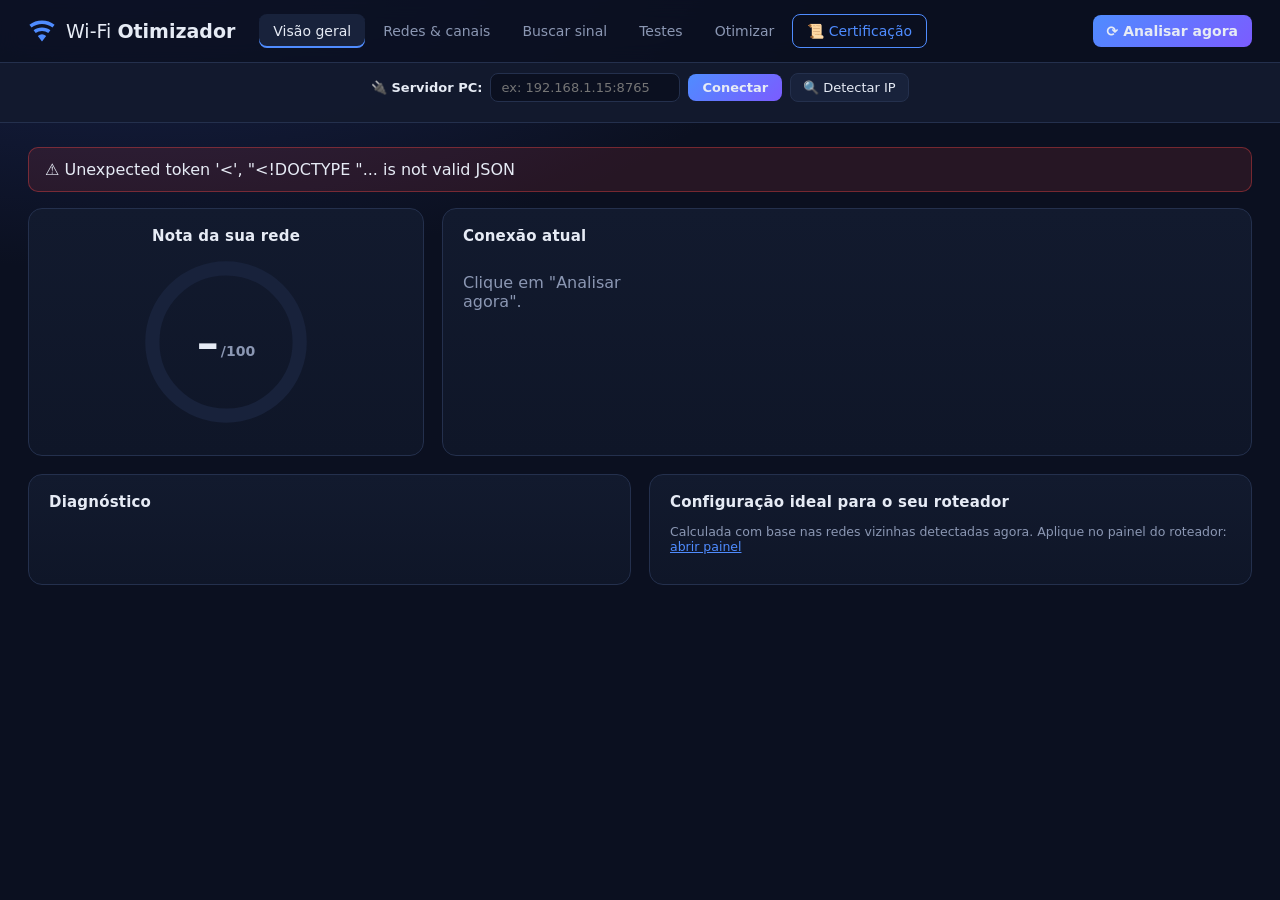
==== android-app/app/src/main/assets/index.html @ 02d82fd7 "Add Auto-Detect Server IP button, improve offline state guidance and fetch error handling" ====
<!doctype html>
<html lang="pt-BR">
<head>
<meta charset="utf-8">
<meta name="viewport" content="width=device-width, initial-scale=1, maximum-scale=1, user-scalable=no">
<title>CertiFi Pro - Certificação e Otimização Wi-Fi</title>
<link rel="stylesheet" href="style.css">
<link rel="manifest" href="manifest.json">
<meta name="theme-color" content="#4f8cff">
<meta name="mobile-web-app-capable" content="yes">
<meta name="apple-mobile-web-app-capable" content="yes">
<meta name="apple-mobile-web-app-status-bar-style" content="black-translucent">
<link rel="apple-touch-icon" href="icon-192.svg">
<script>
  window.API_TOKEN = "__TOKEN__";
  if ('serviceWorker' in navigator) {
    window.addEventListener('load', () => {
      navigator.serviceWorker.register('sw.js').catch(err => console.log('SW error:', err));
    });
  }
</script>
</head>
<body>
<header>
  <div class="brand">
    <svg viewBox="0 0 24 24" width="28" height="28"><path fill="currentColor" d="M12 21l3.6-4.8a6 6 0 0 0-7.2 0L12 21zm0-18C7.95 3 4.21 4.34 1.2 6.6L3 9a15 15 0 0 1 18 0l1.8-2.4C19.79 4.34 16.05 3 12 3zm0 6c-2.7 0-5.19.89-7.2 2.4L6.6 13.8a9 9 0 0 1 10.8 0l1.8-2.4C17.19 9.89 14.7 9 12 9z"/></svg>
    <span>Wi-Fi <b>Otimizador</b></span>
  </div>
  <nav>
    <button data-tab="overview" class="active">Visão geral</button>
    <button data-tab="channels">Redes &amp; canais</button>
    <button data-tab="signal">Buscar sinal</button>
    <button data-tab="tests">Testes</button>
    <button data-tab="optimize">Otimizar</button>
    <button data-tab="certify" style="border: 1px solid var(--accent); color: var(--accent);">📜 Certificação</button>
  </nav>
  <button id="btnScan" class="primary">⟳ Analisar agora</button>
</header>

<div id="serverConfigBar" style="background: rgba(18,26,46,0.95); padding: 10px 16px; border-bottom: 1px solid var(--line); display: flex; align-items: center; justify-content: center; gap: 8px; font-size: 13px; flex-wrap: wrap;">
  <span>🔌 <b>Servidor PC:</b></span>
  <input type="text" id="serverIpInput" placeholder="ex: 192.168.1.15:8765" style="max-width: 190px; padding: 6px 10px; font-size: 13px;" />
  <button id="btnSaveServerIp" style="padding: 6px 14px; font-size: 13px;" class="primary">Conectar</button>
  <button id="btnAutoDetect" style="padding: 6px 12px; font-size: 13px; background: var(--panel2);">🔍 Detectar IP</button>
  <span id="serverStatus" style="font-size: 12px; color: var(--muted); width: 100%; text-align: center; margin-top: 2px;"></span>
</div>

<main>
  <div id="error" class="banner bad hidden"></div>

  <!-- VISÃO GERAL -->
  <section id="tab-overview" class="tab active">
    <div class="grid g3">
      <div class="card center">
        <h3>Nota da sua rede</h3>
        <div class="ring" id="scoreRing"><svg viewBox="0 0 120 120"><circle cx="60" cy="60" r="52" class="bg"/><circle cx="60" cy="60" r="52" class="fg" id="scoreArc"/></svg><div class="ring-val"><span id="scoreVal">–</span><small>/100</small></div></div>
        <div id="scoreParts" class="parts"></div>
      </div>
      <div class="card span2">
        <h3>Conexão atual</h3>
        <div id="connInfo" class="kv"><p class="muted">Clique em "Analisar agora".</p></div>
      </div>
    </div>
    <div class="grid g2">
      <div class="card">
        <h3>Diagnóstico</h3>
        <ul id="diagList" class="diag"></ul>
      </div>
      <div class="card">
        <h3>Configuração ideal para o seu roteador</h3>
        <p class="muted small">Calculada com base nas redes vizinhas detectadas agora. Aplique no painel do roteador:
          <a id="routerLink" href="#" target="_blank" rel="noopener">abrir painel</a></p>
        <div id="routerCfg"></div>
      </div>
    </div>
  </section>

  <!-- REDES & CANAIS -->
  <section id="tab-channels" class="tab">
    <div class="card">
      <div class="row between">
        <h3>Mapa de espectro</h3>
        <div class="seg" id="bandSel">
          <button data-band="2.4" class="active">2,4 GHz</button>
          <button data-band="5">5 GHz</button>
          <button data-band="6">6 GHz</button>
        </div>
      </div>
      <canvas id="specCanvas" height="300"></canvas>
      <p class="muted small">Cada curva é uma rede. Sua rede aparece em <b class="c-mine">verde</b>. Quanto mais alta a curva, mais forte o sinal.</p>
    </div>
    <div class="card">
      <h3>Qualidade de cada canal <span class="muted small">(100 = livre)</span></h3>
      <canvas id="chanCanvas" height="180"></canvas>
      <div id="chanRec" class="rec"></div>
    </div>
    <div class="card">
      <h3>Redes encontradas <span id="apCount" class="pill"></span></h3>
      <div class="table-wrap"><table id="apTable"><thead><tr>
        <th data-k="ssid">Rede</th><th data-k="rssi">Sinal</th><th data-k="band">Banda</th><th data-k="channel">Canal</th>
        <th data-k="width">Largura</th><th data-k="standard">Padrão</th><th data-k="security">Segurança</th><th data-k="bssid">BSSID</th>
      </tr></thead><tbody></tbody></table></div>
    </div>
  </section>

  <!-- BUSCAR SINAL -->
  <section id="tab-signal" class="tab">
    <div class="grid g3">
      <div class="card center">
        <h3>Sinal ao vivo</h3>
        <div class="big" id="liveDbm">–</div>
        <div id="liveLabel" class="muted">dBm</div>
        <div class="meter"><div id="liveBar"></div></div>
        <div id="liveExtra" class="muted small"></div>
        <div class="row gap" style="justify-content:center;margin-top:12px">
          <button id="btnLive" class="primary">▶ Iniciar</button>
          <label class="chk"><input type="checkbox" id="chkSound"> Som (bipe guia)</label>
        </div>
      </div>
      <div class="card span2">
        <h3>Histórico (últimos 2 min)</h3>
        <canvas id="liveCanvas" height="220"></canvas>
        <p class="muted small">Caminhe devagar com o notebook ou mova o roteador/repetidor. Com o som ligado, o bipe fica mais agudo e rápido quando o sinal melhora.</p>
      </div>
    </div>
    <div class="grid g2">
      <div class="card">
        <h3>Mapa de cobertura por cômodo</h3>
        <div class="row gap">
          <input id="roomName" placeholder="Ex.: Sala, Quarto, Escritório…">
          <button id="btnMark">📍 Registrar ponto</button>
        </div>
        <p class="muted small">Fique 5 s parado no local antes de registrar (usa a média dos últimos 5 s).</p>
        <table id="roomTable" class="mt"><thead><tr><th>Local</th><th>Média</th><th>Qualidade</th><th></th></tr></thead><tbody></tbody></table>
      </div>
      <div class="card">
        <h3>Guia de níveis</h3>
        <table class="levels">
          <tr><td><span class="dot ok"></span> −30 a −50 dBm</td><td>Excelente — máximo desempenho</td></tr>
          <tr><td><span class="dot ok"></span> −50 a −60 dBm</td><td>Muito bom — 4K, jogos, chamadas</td></tr>
          <tr><td><span class="dot warn"></span> −60 a −67 dBm</td><td>Bom — mínimo para voz/vídeo confiável</td></tr>
          <tr><td><span class="dot warn"></span> −67 a −70 dBm</td><td>Razoável — navegação e e-mail</td></tr>
          <tr><td><span class="dot bad"></span> −70 a −80 dBm</td><td>Fraco — lento, instável</td></tr>
          <tr><td><span class="dot bad"></span> abaixo de −80</td><td>Péssimo — quedas constantes</td></tr>
        </table>
        <p class="muted small">Dica: se vários cômodos ficarem abaixo de −67 dBm, a melhor solução é um sistema Mesh ou um segundo ponto de acesso ligado por cabo.</p>
      </div>
    </div>
  </section>

  <!-- TESTES -->
  <section id="tab-tests" class="tab">
    <div class="grid g3">
      <div class="card">
        <h3>Latência e perda</h3>
        <p class="muted small">Ping de 20 pacotes para o roteador e para a internet. Separa problema de Wi-Fi de problema da operadora.</p>
        <button class="primary" id="btnPing">Testar latência</button>
        <div id="pingRes" class="mt"></div>
      </div>
      <div class="card">
        <h3>Velocidade da internet</h3>
        <p class="muted small">Download e upload via Cloudflare (~15 s).</p>
        <button class="primary" id="btnSpeed">Testar velocidade</button>
        <div id="speedRes" class="mt"></div>
      </div>
      <div class="card">
        <h3>DNS mais rápido</h3>
        <p class="muted small">Mede o tempo de resposta de vários servidores DNS para sites populares no Brasil.</p>
        <button class="primary" id="btnDns">Comparar DNS</button>
        <div id="dnsRes" class="mt"></div>
      </div>
    </div>
  </section>

  <!-- OTIMIZAR -->
  <section id="tab-optimize" class="tab">
    <div class="card">
      <h3>Correções rápidas</h3>
      <div class="actions">
        <button data-act="flushdns"><b>Limpar cache DNS</b><small>Resolve sites que não abrem</small></button>
        <button data-act="reconnect"><b>Reconectar Wi-Fi</b><small>Força reassociação ao melhor ponto</small></button>
        <button data-act="power_max"><b>Wi-Fi em desempenho máximo</b><small>Desativa economia de energia do adaptador</small></button>
        <button data-act="renew" data-admin><b>Renovar IP</b><small>Pede novo endereço ao roteador 🛡</small></button>
        <button data-act="dns_auto" data-admin><b>DNS automático</b><small>Volta ao DNS do roteador 🛡</small></button>
        <button data-act="reset_stack" data-admin data-confirm="Isso redefine o Winsock e a pilha TCP/IP e exige reiniciar o PC. Continuar?"><b>Redefinir pilha de rede</b><small>Último recurso para falhas graves 🛡</small></button>
      </div>
      <p class="muted small">🛡 = pede permissão de administrador (janela do Windows).</p>
      <pre id="actOut" class="out hidden"></pre>
    </div>
    <div class="card">
      <div class="row between"><h3>Configurações avançadas do adaptador</h3><button id="btnProps">Carregar</button></div>
      <p class="muted small">Opções do driver da sua placa Wi-Fi. Recomendações em <b class="c-mine">verde</b>. Alterar reinicia o adaptador por alguns segundos. 🛡</p>
      <div id="netInfo" class="kv small"></div>
      <div class="table-wrap"><table id="propTable"><thead><tr><th>Propriedade</th><th>Valor atual</th><th>Recomendado</th><th>Alterar</th></tr></thead><tbody></tbody></table></div>
    </div>
  </section>

  <!-- CERTIFICAÇÃO -->
  <section id="tab-certify" class="tab">
    <div class="grid g2">
      <div class="card">
        <h3>Dados do Cliente / Instalação</h3>
        <div class="grid g2 gap mt">
          <input id="certClientName" placeholder="Nome do Cliente ou Empresa">
          <input id="certAddress" placeholder="Endereço / Local">
          <input id="certTechnician" placeholder="Nome do Técnico Certificador">
          <input id="certContracted" placeholder="Plano Contratado (ex.: 500 Mega Fibra)">
        </div>
        <h4 class="mt" style="color:var(--accent);font-size:14px">Perfil de SLA / Norma de Aceitação</h4>
        <select id="certSlaProfile" style="width:100%">
          <option value="residencial_padrao">Residencial Padrão (Sinal ≥ -67 dBm, Latência ≤ 45ms)</option>
          <option value="residencial_premium">Residencial Premium / Home Office (Sinal ≥ -60 dBm, Latência ≤ 20ms, 0% perda)</option>
          <option value="corporativo">Corporativo / Comercial (Sinal ≥ -65 dBm, Latência ≤ 15ms, 0% perda)</option>
        </select>
        <button id="btnGenerateCert" class="primary mt" style="width:100%">📜 Emitir Certificado de Conformidade Wi-Fi</button>
      </div>

      <div class="card">
        <h3>Pontos Auditados para Certificação</h3>
        <p class="muted small">O relatório utilizará os pontos médios registrados na aba "Buscar Sinal".</p>
        <div id="certPointsSummary" class="mt"></div>
        <button onclick="gotoTab('signal')" class="mt">📍 Adicionar mais pontos no local →</button>
      </div>
    </div>

    <!-- Área de Visualização do Certificado Impresso / PDF -->
    <div id="certPrintArea" class="card hidden" style="background:#fff;color:#1e293b;border:2px solid #cbd5e1;padding:30px;border-radius:12px;margin-top:20px;">
      <div style="display:flex;justify-content:space-between;align-items:center;border-bottom:2px solid #0f172a;padding-bottom:15px">
        <div>
          <h2 style="margin:0;color:#0f172a;font-size:24px">CERTIFICADO DE CONFORMIDADE DE REDE WI-FI</h2>
          <span style="font-size:13px;color:#64748b">Laudo Técnico de Qualidade e Cobertura Sem Fio</span>
        </div>
        <div style="text-align:right">
          <b id="certCode" style="font-size:14px;color:#2563eb;display:block"></b>
          <small id="certDate" style="color:#64748b"></small>
        </div>
      </div>

      <div style="display:grid;grid-template-columns:1fr 1fr;gap:15px;margin:20px 0;background:#f8fafc;padding:15px;border-radius:8px;font-size:13px">
        <div>
          <p style="margin:4px 0"><b>Cliente:</b> <span id="printClient"></span></p>
          <p style="margin:4px 0"><b>Endereço:</b> <span id="printAddress"></span></p>
          <p style="margin:4px 0"><b>SSID Auditado:</b> <span id="printSsid"></span></p>
        </div>
        <div>
          <p style="margin:4px 0"><b>Técnico Certificador:</b> <span id="printTech"></span></p>
          <p style="margin:4px 0"><b>Perfil de SLA:</b> <span id="printSla"></span></p>
          <p style="margin:4px 0"><b>Velocidade Contratada:</b> <span id="printSpeed"></span></p>
        </div>
      </div>

      <div style="display:flex;align-items:center;justify-content:space-between;padding:15px;border-radius:8px;margin-bottom:20px" id="certBadgeBox">
        <div>
          <h3 style="margin:0;font-size:20px" id="printStatusTitle"></h3>
          <p style="margin:4px 0 0;font-size:13px" id="printStatusSub"></p>
        </div>
        <div style="font-size:28px;font-weight:bold" id="printScore"></div>
      </div>

      <h4 style="margin:15px 0 10px;color:#0f172a">Medições por Cômodo / Ponto do Ambiente</h4>
      <table style="width:100%;border-collapse:collapse;font-size:13px;margin-bottom:20px" id="printPointsTable">
        <thead>
          <tr style="background:#e2e8f0;color:#334155;text-align:left">
            <th style="padding:8px">Ponto / Cômodo</th>
            <th style="padding:8px">Sinal (dBm)</th>
            <th style="padding:8px">Banda</th>
            <th style="padding:8px">Status SLA</th>
            <th style="padding:8px">Observações / Não Conformidades</th>
          </tr>
        </thead>
        <tbody></tbody>
      </table>

      <div style="display:flex;justify-content:space-between;align-items:flex-end;margin-top:40px;border-top:1px dashed #94a3b8;padding-top:20px">
        <div style="font-size:11px;color:#64748b">
          <p style="margin:0">Documento gerado por Wi-Fi Otimizador Pro.</p>
          <p style="margin:2px 0 0">Assinatura digital e validação de conformidade técnica.</p>
        </div>
        <div style="text-align:center;width:200px">
          <div style="border-bottom:1px solid #0f172a;margin-bottom:4px"></div>
          <span style="font-size:12px;color:#334155">Assinatura do Técnico</span>
        </div>
      </div>

      <button id="btnPrintCert" class="primary mt" style="width:100%;margin-top:20px">🖨️ Imprimir / Salvar como PDF</button>
    </div>
  </section>
</main>

<div id="toast" class="toast hidden"></div>
<div id="loading" class="loading hidden"><div class="spinner"></div><span id="loadingText">Analisando…</span></div>

<script src="app.js"></script>
</body>
</html>
---- android-app/app/src/main/assets/style.css ----
:root {
  --bg: #0b1020; --panel: #121a2e; --panel2: #18223b; --line: #24304d;
  --text: #e6ebf5; --muted: #8b97b3; --accent: #4f8cff; --accent2: #7b5cff;
  --ok: #22c55e; --warn: #f5a524; --bad: #ef4444; --info: #38bdf8; --mine: #22c55e;
}
* { box-sizing: border-box; }
body { margin: 0; font-family: "Segoe UI", system-ui, sans-serif; background: radial-gradient(1200px 600px at 10% -10%, #1a2550 0%, var(--bg) 60%); color: var(--text); min-height: 100vh; }
header { display: flex; align-items: center; gap: 24px; padding: 14px 28px; background: rgba(11,16,32,.85); backdrop-filter: blur(10px); border-bottom: 1px solid var(--line); position: sticky; top: 0; z-index: 10; flex-wrap: wrap; }
.brand { display: flex; align-items: center; gap: 10px; font-size: 19px; color: var(--accent); }
.brand span { color: var(--text); }
nav { display: flex; gap: 4px; flex: 1; flex-wrap: wrap; }
nav button { background: none; border: none; color: var(--muted); padding: 8px 14px; border-radius: 8px; font-size: 14px; cursor: pointer; }
nav button:hover { color: var(--text); background: var(--panel2); }
nav button.active { color: var(--text); background: var(--panel2); box-shadow: inset 0 -2px 0 var(--accent); }
button { font-family: inherit; background: var(--panel2); color: var(--text); border: 1px solid var(--line); padding: 8px 14px; border-radius: 8px; cursor: pointer; font-size: 14px; transition: .15s; }
button:hover { border-color: var(--accent); }
button:disabled { opacity: .5; cursor: wait; }
button.primary { background: linear-gradient(135deg, var(--accent), var(--accent2)); border: none; font-weight: 600; }
button.primary:hover { filter: brightness(1.1); }
input, select { font-family: inherit; background: var(--bg); color: var(--text); border: 1px solid var(--line); padding: 8px 10px; border-radius: 8px; font-size: 14px; }
input { flex: 1; }
main { padding: 24px 28px; max-width: 1400px; margin: 0 auto; }
.tab { display: none; } .tab.active { display: block; animation: fade .25s; }
@keyframes fade { from { opacity: 0; transform: translateY(4px); } }
.grid { display: grid; gap: 18px; margin-bottom: 18px; }
.g2 { grid-template-columns: 1fr 1fr; } .g3 { grid-template-columns: 1fr 1fr 1fr; }
.span2 { grid-column: span 2; }
@media (max-width: 1000px) { .g2, .g3 { grid-template-columns: 1fr; } .span2 { grid-column: auto; } }
.card { background: linear-gradient(180deg, var(--panel), #0f1628); border: 1px solid var(--line); border-radius: 14px; padding: 18px 20px; margin-bottom: 18px; }
.grid > .card { margin-bottom: 0; }
.card h3 { margin: 0 0 12px; font-size: 15px; font-weight: 600; letter-spacing: .2px; }
.center { text-align: center; }
.muted { color: var(--muted); } .small { font-size: 12.5px; } .mt { margin-top: 12px; }
.row { display: flex; align-items: center; } .between { justify-content: space-between; } .gap { gap: 10px; }
.hidden { display: none !important; }
.pill { background: var(--panel2); border: 1px solid var(--line); padding: 2px 9px; border-radius: 99px; font-size: 12px; color: var(--muted); margin-left: 6px; }
.c-mine { color: var(--mine); }
a { color: var(--accent); }

.ring { position: relative; width: 170px; height: 170px; margin: 6px auto 10px; }
.ring svg { transform: rotate(-90deg); width: 100%; height: 100%; }
.ring circle { fill: none; stroke-width: 10; }
.ring .bg { stroke: var(--panel2); }
.ring .fg { stroke: var(--accent); stroke-linecap: round; stroke-dasharray: 326.7; stroke-dashoffset: 326.7; transition: stroke-dashoffset 1s, stroke .5s; }
.ring-val { position: absolute; inset: 0; display: flex; align-items: center; justify-content: center; font-size: 44px; font-weight: 700; }
.ring-val small { font-size: 14px; color: var(--muted); margin-left: 2px; margin-top: 18px; }
.parts { display: grid; grid-template-columns: 1fr 1fr; gap: 6px 12px; text-align: left; font-size: 12.5px; }
.parts div { display: flex; justify-content: space-between; color: var(--muted); }
.parts b { color: var(--text); }

.kv { display: grid; grid-template-columns: repeat(auto-fill, minmax(170px, 1fr)); gap: 12px; }
.kv div { background: var(--panel2); border-radius: 10px; padding: 10px 12px; }
.kv label { display: block; font-size: 11.5px; color: var(--muted); text-transform: uppercase; letter-spacing: .5px; margin-bottom: 3px; }
.kv span { font-size: 15px; font-weight: 600; word-break: break-all; }

.diag { list-style: none; margin: 0; padding: 0; display: flex; flex-direction: column; gap: 10px; }
.diag li { display: flex; gap: 12px; padding: 12px; background: var(--panel2); border-radius: 10px; border-left: 3px solid var(--info); }
.diag li.ok { border-color: var(--ok); } .diag li.warn { border-color: var(--warn); } .diag li.bad { border-color: var(--bad); }
.diag .ic { font-size: 18px; line-height: 1.2; }
.diag b { display: block; margin-bottom: 3px; font-size: 14px; }
.diag p { margin: 0; color: var(--muted); font-size: 13px; line-height: 1.45; }

.cfg-group { margin-bottom: 14px; }
.cfg-group h4 { margin: 0 0 6px; font-size: 13px; color: var(--accent); }
.cfg-group table { width: 100%; }
.cfg-group td { padding: 5px 0; font-size: 13px; border-bottom: 1px dashed var(--line); }
.cfg-group td:first-child { color: var(--muted); width: 45%; }
.tips { padding-left: 18px; margin: 6px 0 0; color: var(--muted); font-size: 13px; line-height: 1.6; }

canvas { width: 100%; display: block; }
.seg { display: flex; background: var(--bg); border: 1px solid var(--line); border-radius: 9px; padding: 3px; }
.seg button { border: none; background: none; padding: 6px 12px; }
.seg button.active { background: var(--panel2); color: var(--text); }
.rec { margin-top: 10px; padding: 12px 14px; background: rgba(34,197,94,.08); border: 1px solid rgba(34,197,94,.3); border-radius: 10px; font-size: 14px; }

.table-wrap { overflow-x: auto; }
table { border-collapse: collapse; width: 100%; font-size: 13px; }
th { text-align: left; color: var(--muted); font-weight: 500; padding: 8px; border-bottom: 1px solid var(--line); cursor: pointer; white-space: nowrap; }
td { padding: 8px; border-bottom: 1px solid rgba(36,48,77,.6); }
tr.mine td { background: rgba(34,197,94,.07); }
tr.mine td:first-child { box-shadow: inset 3px 0 0 var(--mine); }
.sigbar { display: inline-block; width: 50px; height: 6px; background: var(--panel2); border-radius: 3px; overflow: hidden; vertical-align: middle; margin-right: 6px; }
.sigbar i { display: block; height: 100%; }

.big { font-size: 72px; font-weight: 700; line-height: 1; margin-top: 8px; font-variant-numeric: tabular-nums; }
.meter { height: 12px; background: var(--panel2); border-radius: 6px; overflow: hidden; margin: 16px 10px 8px; }
.meter div { height: 100%; width: 0; transition: width .4s, background .4s; border-radius: 6px; }
.chk { display: flex; align-items: center; gap: 6px; font-size: 13px; color: var(--muted); }
.chk input { flex: none; }
.levels td { font-size: 13px; }
.dot { display: inline-block; width: 9px; height: 9px; border-radius: 50%; margin-right: 6px; }
.dot.ok { background: var(--ok); } .dot.warn { background: var(--warn); } .dot.bad { background: var(--bad); }

.metric { display: flex; justify-content: space-between; padding: 8px 0; border-bottom: 1px dashed var(--line); font-size: 13.5px; }
.metric b { font-variant-numeric: tabular-nums; }
.speed-big { display: flex; gap: 18px; margin-bottom: 8px; }
.speed-big div { flex: 1; background: var(--panel2); border-radius: 10px; padding: 12px; text-align: center; }
.speed-big b { display: block; font-size: 30px; }
.speed-big small { color: var(--muted); }
.verdict { margin-top: 10px; font-size: 13px; padding: 10px; border-radius: 8px; background: var(--panel2); line-height: 1.5; }

.actions { display: grid; grid-template-columns: repeat(auto-fill, minmax(220px, 1fr)); gap: 10px; }
.actions button { text-align: left; padding: 12px 14px; }
.actions b { display: block; margin-bottom: 3px; }
.actions small { color: var(--muted); font-size: 12px; }
.out { background: #060a14; border: 1px solid var(--line); border-radius: 8px; padding: 12px; font-size: 12px; white-space: pre-wrap; max-height: 260px; overflow: auto; margin-top: 12px; }
.banner { padding: 12px 16px; border-radius: 10px; margin-bottom: 16px; }
.banner.bad { background: rgba(239,68,68,.12); border: 1px solid rgba(239,68,68,.4); }
.good { color: var(--ok); } .mid { color: var(--warn); } .poor { color: var(--bad); }

.toast { position: fixed; bottom: 24px; right: 24px; background: var(--panel2); border: 1px solid var(--line); padding: 12px 18px; border-radius: 10px; box-shadow: 0 10px 30px rgba(0,0,0,.4); z-index: 50; max-width: 380px; }
.loading { position: fixed; inset: 0; background: rgba(5,8,18,.6); backdrop-filter: blur(3px); display: flex; flex-direction: column; align-items: center; justify-content: center; gap: 14px; z-index: 40; }
.spinner { width: 46px; height: 46px; border: 4px solid var(--panel2); border-top-color: var(--accent); border-radius: 50%; animation: spin 0.9s linear infinite; }
@keyframes spin { to { transform: rotate(360deg); } }
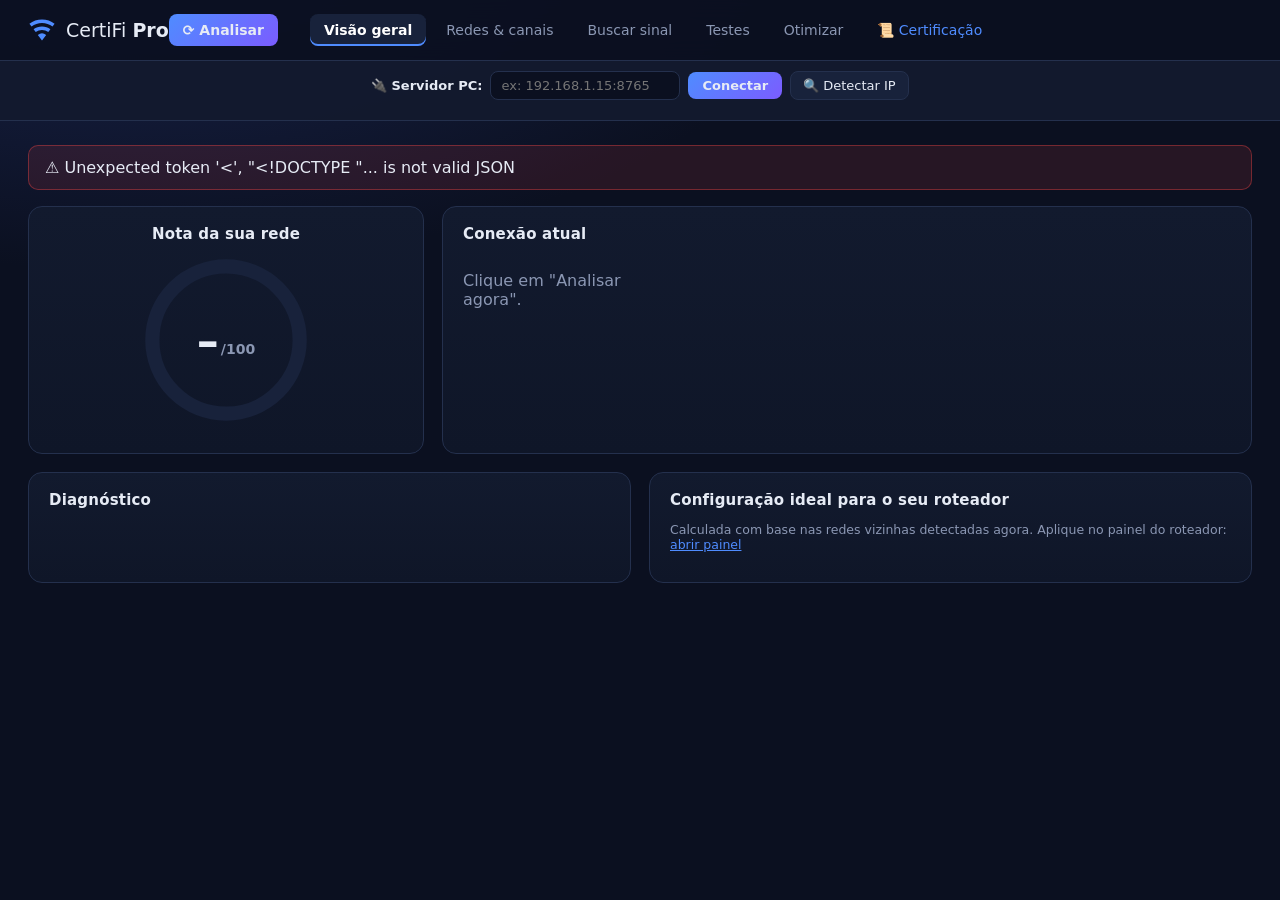
==== commit f65d9cf5: "Fix 2-min signal history canvas rendering and add collapsible menu for expanded mobile screen" ====
--- a/android-app/app/src/main/assets/index.html
+++ b/android-app/app/src/main/assets/index.html
@@ -22,19 +22,24 @@
 </head>
 <body>
 <header>
-  <div class="brand">
-    <svg viewBox="0 0 24 24" width="28" height="28"><path fill="currentColor" d="M12 21l3.6-4.8a6 6 0 0 0-7.2 0L12 21zm0-18C7.95 3 4.21 4.34 1.2 6.6L3 9a15 15 0 0 1 18 0l1.8-2.4C19.79 4.34 16.05 3 12 3zm0 6c-2.7 0-5.19.89-7.2 2.4L6.6 13.8a9 9 0 0 1 10.8 0l1.8-2.4C17.19 9.89 14.7 9 12 9z"/></svg>
-    <span>Wi-Fi <b>Otimizador</b></span>
+  <div class="header-top">
+    <div class="brand">
+      <svg viewBox="0 0 24 24" width="28" height="28"><path fill="currentColor" d="M12 21l3.6-4.8a6 6 0 0 0-7.2 0L12 21zm0-18C7.95 3 4.21 4.34 1.2 6.6L3 9a15 15 0 0 1 18 0l1.8-2.4C19.79 4.34 16.05 3 12 3zm0 6c-2.7 0-5.19.89-7.2 2.4L6.6 13.8a9 9 0 0 1 10.8 0l1.8-2.4C17.19 9.89 14.7 9 12 9z"/></svg>
+      <span>CertiFi <b>Pro</b></span>
+    </div>
+    <div class="header-actions">
+      <button id="btnScan" class="primary scan-btn-header">⟳ Analisar</button>
+      <button id="btnToggleMenu" class="menu-toggle" aria-label="Menu de navegação">☰</button>
+    </div>
   </div>
-  <nav>
+  <nav id="mainNav">
     <button data-tab="overview" class="active">Visão geral</button>
     <button data-tab="channels">Redes &amp; canais</button>
     <button data-tab="signal">Buscar sinal</button>
     <button data-tab="tests">Testes</button>
     <button data-tab="optimize">Otimizar</button>
-    <button data-tab="certify" style="border: 1px solid var(--accent); color: var(--accent);">📜 Certificação</button>
+    <button data-tab="certify" class="cert-btn">📜 Certificação</button>
   </nav>
-  <button id="btnScan" class="primary">⟳ Analisar agora</button>
 </header>
 
 <div id="serverConfigBar" style="background: rgba(18,26,46,0.95); padding: 10px 16px; border-bottom: 1px solid var(--line); display: flex; align-items: center; justify-content: center; gap: 8px; font-size: 13px; flex-wrap: wrap;">
@@ -290,6 +295,7 @@
 <div id="toast" class="toast hidden"></div>
 <div id="loading" class="loading hidden"><div class="spinner"></div><span id="loadingText">Analisando…</span></div>
 
+<script src="android.js"></script>
 <script src="app.js"></script>
 </body>
 </html>
--- a/android-app/app/src/main/assets/style.css
+++ b/android-app/app/src/main/assets/style.css
@@ -5,13 +5,27 @@
 }
 * { box-sizing: border-box; }
 body { margin: 0; font-family: "Segoe UI", system-ui, sans-serif; background: radial-gradient(1200px 600px at 10% -10%, #1a2550 0%, var(--bg) 60%); color: var(--text); min-height: 100vh; }
-header { display: flex; align-items: center; gap: 24px; padding: 14px 28px; background: rgba(11,16,32,.85); backdrop-filter: blur(10px); border-bottom: 1px solid var(--line); position: sticky; top: 0; z-index: 10; flex-wrap: wrap; }
-.brand { display: flex; align-items: center; gap: 10px; font-size: 19px; color: var(--accent); }
+header { display: flex; align-items: center; justify-content: space-between; gap: 16px; padding: 12px 20px; background: rgba(11,16,32,.92); backdrop-filter: blur(12px); border-bottom: 1px solid var(--line); position: sticky; top: 0; z-index: 100; flex-wrap: wrap; }
+.header-top { display: flex; align-items: center; justify-content: space-between; width: 100%; }
+.header-actions { display: flex; align-items: center; gap: 8px; }
+.brand { display: flex; align-items: center; gap: 10px; font-size: 19px; color: var(--accent); user-select: none; }
 .brand span { color: var(--text); }
-nav { display: flex; gap: 4px; flex: 1; flex-wrap: wrap; }
-nav button { background: none; border: none; color: var(--muted); padding: 8px 14px; border-radius: 8px; font-size: 14px; cursor: pointer; }
-nav button:hover { color: var(--text); background: var(--panel2); }
-nav button.active { color: var(--text); background: var(--panel2); box-shadow: inset 0 -2px 0 var(--accent); }
+.menu-toggle { display: inline-flex; align-items: center; justify-content: center; width: 38px; height: 38px; padding: 0; font-size: 20px; background: var(--panel2); border: 1px solid var(--line); border-radius: 8px; color: var(--text); cursor: pointer; }
+.menu-toggle:hover { border-color: var(--accent); }
+nav { display: none; width: 100%; gap: 6px; padding-top: 10px; border-top: 1px solid rgba(36,48,77,.5); flex-direction: column; }
+nav.open { display: flex; animation: fade .2s ease-out; }
+nav button { background: var(--panel2); border: 1px solid var(--line); color: var(--muted); padding: 10px 14px; border-radius: 8px; font-size: 14px; cursor: pointer; text-align: left; width: 100%; display: flex; align-items: center; gap: 8px; }
+nav button:hover { color: var(--text); background: var(--panel); border-color: var(--accent); }
+nav button.active { color: #fff; background: linear-gradient(90deg, rgba(79,140,255,.2), rgba(123,92,255,.1)); border-color: var(--accent); font-weight: 600; }
+nav button.cert-btn { border-color: rgba(79,140,255,.5); color: var(--accent); }
+@media (min-width: 900px) {
+  header { flex-wrap: nowrap; padding: 14px 28px; }
+  .header-top { width: auto; }
+  .menu-toggle { display: none; }
+  nav { display: flex !important; width: auto; flex-direction: row; padding-top: 0; border-top: none; flex: 1; margin: 0 16px; }
+  nav button { width: auto; background: none; border: none; text-align: center; padding: 8px 14px; }
+  nav button.active { background: var(--panel2); box-shadow: inset 0 -2px 0 var(--accent); }
+}
 button { font-family: inherit; background: var(--panel2); color: var(--text); border: 1px solid var(--line); padding: 8px 14px; border-radius: 8px; cursor: pointer; font-size: 14px; transition: .15s; }
 button:hover { border-color: var(--accent); }
 button:disabled { opacity: .5; cursor: wait; }
@@ -19,7 +33,8 @@
 button.primary:hover { filter: brightness(1.1); }
 input, select { font-family: inherit; background: var(--bg); color: var(--text); border: 1px solid var(--line); padding: 8px 10px; border-radius: 8px; font-size: 14px; }
 input { flex: 1; }
-main { padding: 24px 28px; max-width: 1400px; margin: 0 auto; }
+main { padding: 16px 18px; max-width: 1400px; margin: 0 auto; }
+@media (min-width: 768px) { main { padding: 24px 28px; } }
 .tab { display: none; } .tab.active { display: block; animation: fade .25s; }
 @keyframes fade { from { opacity: 0; transform: translateY(4px); } }
 .grid { display: grid; gap: 18px; margin-bottom: 18px; }
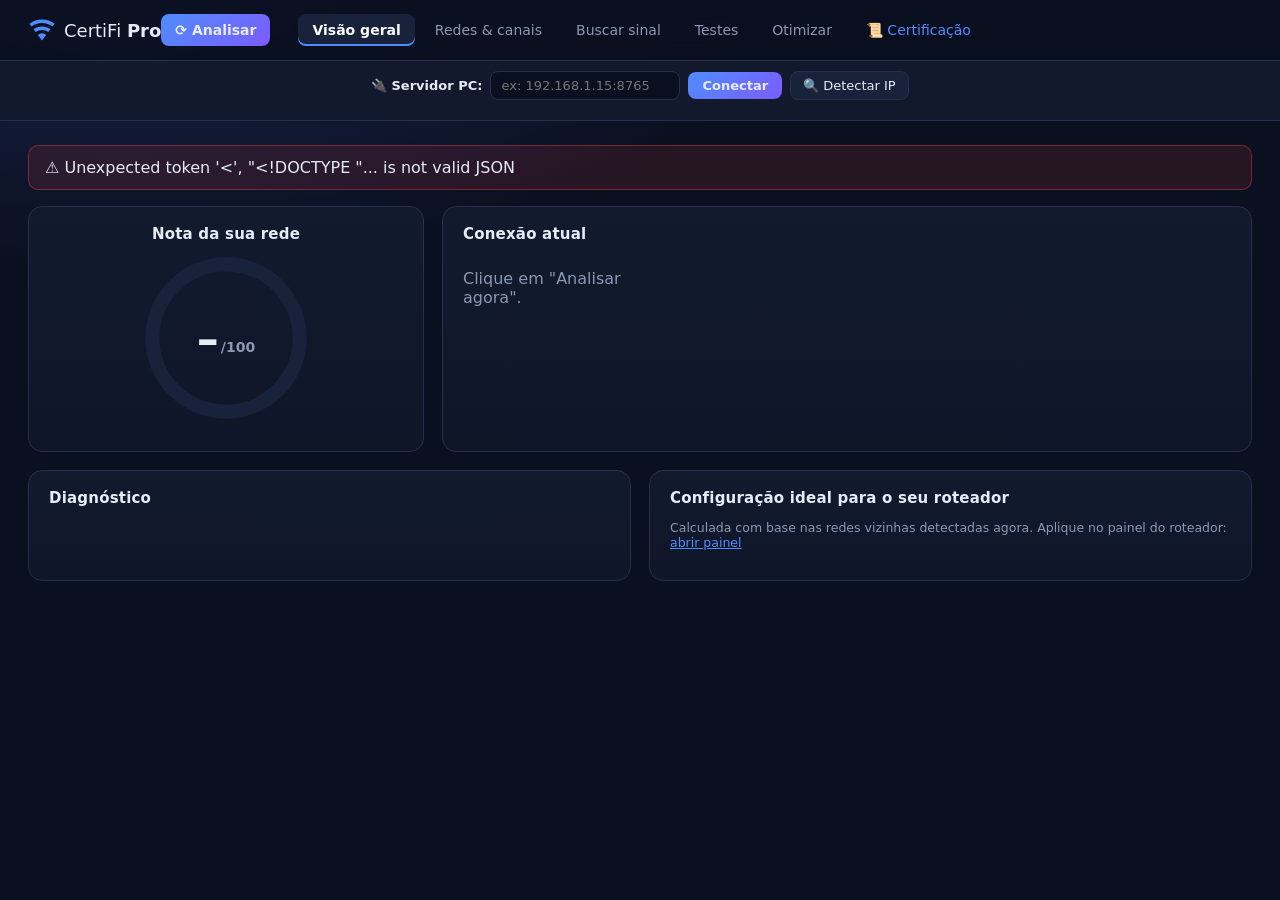
==== commit fdd3592d: "Fix mobile screen responsiveness, prevent horizontal overflow and optimize layout for mobile devices" ====
--- a/android-app/app/src/main/assets/index.html
+++ b/android-app/app/src/main/assets/index.html
@@ -2,7 +2,7 @@
 <html lang="pt-BR">
 <head>
 <meta charset="utf-8">
-<meta name="viewport" content="width=device-width, initial-scale=1, maximum-scale=1, user-scalable=no">
+<meta name="viewport" content="width=device-width, initial-scale=1.0, maximum-scale=1.0, user-scalable=no, viewport-fit=cover">
 <title>CertiFi Pro - Certificação e Otimização Wi-Fi</title>
 <link rel="stylesheet" href="style.css">
 <link rel="manifest" href="manifest.json">
@@ -110,6 +110,7 @@
 
   <!-- BUSCAR SINAL -->
   <section id="tab-signal" class="tab">
+    <!-- 1. Linha do Sinal ao Vivo e Histórico Horizontal (Lado a Lado ou Tela Inteira) -->
     <div class="grid g3">
       <div class="card center">
         <h3>Sinal ao vivo</h3>
@@ -123,23 +124,80 @@
         </div>
       </div>
       <div class="card span2">
-        <h3>Histórico (últimos 2 min)</h3>
-        <canvas id="liveCanvas" height="220"></canvas>
-        <p class="muted small">Caminhe devagar com o notebook ou mova o roteador/repetidor. Com o som ligado, o bipe fica mais agudo e rápido quando o sinal melhora.</p>
-      </div>
-    </div>
+        <div class="row between">
+          <h3>Histórico em tempo real (últimos 2 min)</h3>
+          <span class="muted small" style="font-size:11px">Oscilação horizontal ⇆</span>
+        </div>
+        <div id="liveSvgWrap" style="width:100%;height:180px;background:#0c1222;border:1px solid var(--line);border-radius:10px;overflow:hidden;position:relative;">
+          <svg id="liveSvg" width="100%" height="100%" viewBox="0 0 600 180" preserveAspectRatio="none" style="display:block;">
+            <defs>
+              <linearGradient id="liveGrad" x1="0%" y1="0%" x2="0%" y2="100%">
+                <stop offset="0%" stop-color="#4f8cff" stop-opacity="0.38"/>
+                <stop offset="100%" stop-color="#4f8cff" stop-opacity="0.0"/>
+              </linearGradient>
+            </defs>
+            <!-- Zonas de qualidade -->
+            <rect x="44" y="14" width="540" height="40" fill="rgba(34,197,94,0.08)"/>
+            <rect x="44" y="54" width="540" height="40" fill="rgba(245,165,36,0.08)"/>
+            <rect x="44" y="94" width="540" height="60" fill="rgba(239,68,68,0.08)"/>
+            
+            <!-- Linhas de grade dBm -->
+            <g stroke="rgba(36,48,77,0.5)" stroke-width="1">
+              <line x1="44" y1="20" x2="584" y2="20" />
+              <line x1="44" y1="52" x2="584" y2="52" />
+              <line x1="44" y1="84" x2="584" y2="84" />
+              <line x1="44" y1="116" x2="584" y2="116" />
+              <line x1="44" y1="148" x2="584" y2="148" />
+            </g>
+
+            <!-- Textos dBm -->
+            <g font-size="11" fill="#8b97b3" font-family="Segoe UI, system-ui, sans-serif">
+              <text x="8" y="24">-30</text>
+              <text x="8" y="56">-45</text>
+              <text x="8" y="88">-60</text>
+              <text x="8" y="120">-75</text>
+              <text x="8" y="152">-90</text>
+            </g>
+
+            <!-- Rótulos de tempo -->
+            <g font-size="10" fill="#64748b" text-anchor="middle" font-family="Segoe UI, system-ui, sans-serif">
+              <text x="44" y="172">-2 min</text>
+              <text x="314" y="172">-1 min</text>
+              <text x="570" y="172">Agora</text>
+            </g>
+
+            <!-- Curva preenchida e linha do sinal -->
+            <polygon id="svgFillArea" points="" fill="url(#liveGrad)"/>
+            <polyline id="svgSignalLine" points="" fill="none" stroke="#4f8cff" stroke-width="2.5" stroke-linecap="round" stroke-linejoin="round"/>
+            <circle id="svgCurrentDot" cx="-20" cy="-20" r="5.5" fill="#ffffff" stroke="#4f8cff" stroke-width="2.5"/>
+            <text id="svgEmptyHint" x="314" y="94" fill="#8b97b3" font-size="13" text-anchor="middle">Iniciando medição em tempo real…</text>
+          </svg>
+        </div>
+        <p class="muted small" style="margin-top:6px">O gráfico avança para a direita continuamente a cada segundo conforme você caminha pelo ambiente.</p>
+      </div>
+    </div>
+
+    <!-- 2. Linha de Registro de Cômodos para o Laudo -->
     <div class="grid g2">
-      <div class="card">
-        <h3>Mapa de cobertura por cômodo</h3>
-        <div class="row gap">
-          <input id="roomName" placeholder="Ex.: Sala, Quarto, Escritório…">
-          <button id="btnMark">📍 Registrar ponto</button>
-        </div>
-        <p class="muted small">Fique 5 s parado no local antes de registrar (usa a média dos últimos 5 s).</p>
-        <table id="roomTable" class="mt"><thead><tr><th>Local</th><th>Média</th><th>Qualidade</th><th></th></tr></thead><tbody></tbody></table>
-      </div>
-      <div class="card">
-        <h3>Guia de níveis</h3>
+      <div class="card" style="border: 2px solid var(--accent); background: linear-gradient(180deg, #162444, #101932);">
+        <div class="row between">
+          <h3 style="color:#60a5fa;margin-bottom:6px">📍 Registrar Cômodo / Ponto para Laudo</h3>
+          <span class="pill" style="color:#22c55e;border-color:rgba(34,197,94,0.4)">Auditado</span>
+        </div>
+        <p class="muted small" style="margin-top:0">Fique cerca de 5 s no cômodo e toque para salvar a medição atual:</p>
+        <div class="row gap" style="margin-top:10px">
+          <input id="roomName" placeholder="Ex.: Sala, Quarto Casal, Cozinha…" style="font-size:15px;padding:10px 14px">
+          <button id="btnMark" class="primary" style="font-size:15px;padding:10px 18px;white-space:nowrap">📍 Gravar Local</button>
+        </div>
+        <div class="table-wrap mt">
+          <table id="roomTable"><thead><tr><th>Local Gravado</th><th>Média Sinal</th><th>Qualidade</th><th>Ação</th></tr></thead><tbody></tbody></table>
+        </div>
+        <div class="row gap mt" style="justify-content:flex-end">
+          <button onclick="gotoTab('certify')" class="cert-btn" style="padding:6px 14px;font-size:13px">Ir para emissão do Certificado →</button>
+        </div>
+      </div>
+      <div class="card">
+        <h3>Guia de níveis de sinal</h3>
         <table class="levels">
           <tr><td><span class="dot ok"></span> −30 a −50 dBm</td><td>Excelente — máximo desempenho</td></tr>
           <tr><td><span class="dot ok"></span> −50 a −60 dBm</td><td>Muito bom — 4K, jogos, chamadas</td></tr>
@@ -148,7 +206,7 @@
           <tr><td><span class="dot bad"></span> −70 a −80 dBm</td><td>Fraco — lento, instável</td></tr>
           <tr><td><span class="dot bad"></span> abaixo de −80</td><td>Péssimo — quedas constantes</td></tr>
         </table>
-        <p class="muted small">Dica: se vários cômodos ficarem abaixo de −67 dBm, a melhor solução é um sistema Mesh ou um segundo ponto de acesso ligado por cabo.</p>
+        <p class="muted small">Dica: se vários cômodos ficarem abaixo de −67 dBm, instale um repetidor ou sistema Mesh.</p>
       </div>
     </div>
   </section>
@@ -222,9 +280,16 @@
 
       <div class="card">
         <h3>Pontos Auditados para Certificação</h3>
-        <p class="muted small">O relatório utilizará os pontos médios registrados na aba "Buscar Sinal".</p>
-        <div id="certPointsSummary" class="mt"></div>
-        <button onclick="gotoTab('signal')" class="mt">📍 Adicionar mais pontos no local →</button>
+        <p class="muted small">Grave os cômodos medidos diretamente aqui ou na aba "Buscar sinal":</p>
+        <div class="row gap mt" style="margin-bottom:12px">
+          <input id="certRoomName" placeholder="Ex.: Sala, Quarto, Varanda…">
+          <button id="btnCertMarkPoint" class="primary" style="white-space:nowrap">📍 Gravar Este Local</button>
+        </div>
+        <div id="certPointsSummary" class="table-wrap mt"></div>
+        <div class="row gap mt" style="justify-content:space-between">
+          <button onclick="gotoTab('signal')">📡 Ver medidor de sinal ao vivo →</button>
+          <button id="btnClearRooms" style="color:var(--bad)">Limpar todos</button>
+        </div>
       </div>
     </div>
 
--- a/android-app/app/src/main/assets/style.css
+++ b/android-app/app/src/main/assets/style.css
@@ -4,13 +4,21 @@
   --ok: #22c55e; --warn: #f5a524; --bad: #ef4444; --info: #38bdf8; --mine: #22c55e;
 }
 * { box-sizing: border-box; }
-body { margin: 0; font-family: "Segoe UI", system-ui, sans-serif; background: radial-gradient(1200px 600px at 10% -10%, #1a2550 0%, var(--bg) 60%); color: var(--text); min-height: 100vh; }
-header { display: flex; align-items: center; justify-content: space-between; gap: 16px; padding: 12px 20px; background: rgba(11,16,32,.92); backdrop-filter: blur(12px); border-bottom: 1px solid var(--line); position: sticky; top: 0; z-index: 100; flex-wrap: wrap; }
+html, body {
+  margin: 0;
+  padding: 0;
+  width: 100%;
+  max-width: 100vw;
+  overflow-x: hidden;
+  -webkit-text-size-adjust: 100%;
+}
+body { font-family: "Segoe UI", system-ui, sans-serif; background: radial-gradient(1200px 600px at 10% -10%, #1a2550 0%, var(--bg) 60%); color: var(--text); min-height: 100vh; }
+header { display: flex; align-items: center; justify-content: space-between; gap: 12px; padding: 10px 14px; background: rgba(11,16,32,.92); backdrop-filter: blur(12px); border-bottom: 1px solid var(--line); position: sticky; top: 0; z-index: 100; flex-wrap: wrap; width: 100%; max-width: 100vw; }
 .header-top { display: flex; align-items: center; justify-content: space-between; width: 100%; }
-.header-actions { display: flex; align-items: center; gap: 8px; }
-.brand { display: flex; align-items: center; gap: 10px; font-size: 19px; color: var(--accent); user-select: none; }
+.header-actions { display: flex; align-items: center; gap: 8px; flex-shrink: 0; }
+.brand { display: flex; align-items: center; gap: 8px; font-size: 18px; color: var(--accent); user-select: none; }
 .brand span { color: var(--text); }
-.menu-toggle { display: inline-flex; align-items: center; justify-content: center; width: 38px; height: 38px; padding: 0; font-size: 20px; background: var(--panel2); border: 1px solid var(--line); border-radius: 8px; color: var(--text); cursor: pointer; }
+.menu-toggle { display: inline-flex; align-items: center; justify-content: center; width: 38px; height: 38px; padding: 0; font-size: 20px; background: var(--panel2); border: 1px solid var(--line); border-radius: 8px; color: var(--text); cursor: pointer; flex-shrink: 0; }
 .menu-toggle:hover { border-color: var(--accent); }
 nav { display: none; width: 100%; gap: 6px; padding-top: 10px; border-top: 1px solid rgba(36,48,77,.5); flex-direction: column; }
 nav.open { display: flex; animation: fade .2s ease-out; }
@@ -31,22 +39,29 @@
 button:disabled { opacity: .5; cursor: wait; }
 button.primary { background: linear-gradient(135deg, var(--accent), var(--accent2)); border: none; font-weight: 600; }
 button.primary:hover { filter: brightness(1.1); }
-input, select { font-family: inherit; background: var(--bg); color: var(--text); border: 1px solid var(--line); padding: 8px 10px; border-radius: 8px; font-size: 14px; }
-input { flex: 1; }
-main { padding: 16px 18px; max-width: 1400px; margin: 0 auto; }
+input, select { font-family: inherit; background: var(--bg); color: var(--text); border: 1px solid var(--line); padding: 8px 10px; border-radius: 8px; font-size: 14px; max-width: 100%; }
+input { flex: 1; min-width: 0; }
+main { padding: 12px 14px; max-width: 1400px; margin: 0 auto; width: 100%; overflow-x: hidden; }
 @media (min-width: 768px) { main { padding: 24px 28px; } }
-.tab { display: none; } .tab.active { display: block; animation: fade .25s; }
+.tab { display: none; width: 100%; } .tab.active { display: block; animation: fade .25s; }
 @keyframes fade { from { opacity: 0; transform: translateY(4px); } }
-.grid { display: grid; gap: 18px; margin-bottom: 18px; }
+.grid { display: grid; gap: 14px; margin-bottom: 14px; width: 100%; }
 .g2 { grid-template-columns: 1fr 1fr; } .g3 { grid-template-columns: 1fr 1fr 1fr; }
 .span2 { grid-column: span 2; }
-@media (max-width: 1000px) { .g2, .g3 { grid-template-columns: 1fr; } .span2 { grid-column: auto; } }
-.card { background: linear-gradient(180deg, var(--panel), #0f1628); border: 1px solid var(--line); border-radius: 14px; padding: 18px 20px; margin-bottom: 18px; }
+@media (max-width: 900px) {
+  .g2, .g3 { grid-template-columns: 1fr !important; }
+  .span2 { grid-column: auto !important; }
+}
+.card { background: linear-gradient(180deg, var(--panel), #0f1628); border: 1px solid var(--line); border-radius: 14px; padding: 14px 16px; margin-bottom: 14px; width: 100%; overflow: hidden; }
+@media (min-width: 768px) {
+  .card { padding: 18px 20px; margin-bottom: 18px; }
+  .grid { gap: 18px; margin-bottom: 18px; }
+}
 .grid > .card { margin-bottom: 0; }
-.card h3 { margin: 0 0 12px; font-size: 15px; font-weight: 600; letter-spacing: .2px; }
+.card h3 { margin: 0 0 10px; font-size: 15px; font-weight: 600; letter-spacing: .2px; }
 .center { text-align: center; }
 .muted { color: var(--muted); } .small { font-size: 12.5px; } .mt { margin-top: 12px; }
-.row { display: flex; align-items: center; } .between { justify-content: space-between; } .gap { gap: 10px; }
+.row { display: flex; align-items: center; max-width: 100%; flex-wrap: wrap; } .between { justify-content: space-between; } .gap { gap: 8px; }
 .hidden { display: none !important; }
 .pill { background: var(--panel2); border: 1px solid var(--line); padding: 2px 9px; border-radius: 99px; font-size: 12px; color: var(--muted); margin-left: 6px; }
 .c-mine { color: var(--mine); }
@@ -82,7 +97,7 @@
 .cfg-group td:first-child { color: var(--muted); width: 45%; }
 .tips { padding-left: 18px; margin: 6px 0 0; color: var(--muted); font-size: 13px; line-height: 1.6; }
 
-canvas { width: 100%; display: block; }
+canvas { width: 100%; display: block; background: #0c1222; border: 1px solid var(--line); border-radius: 10px; }
 .seg { display: flex; background: var(--bg); border: 1px solid var(--line); border-radius: 9px; padding: 3px; }
 .seg button { border: none; background: none; padding: 6px 12px; }
 .seg button.active { background: var(--panel2); color: var(--text); }
@@ -127,3 +142,21 @@
 .loading { position: fixed; inset: 0; background: rgba(5,8,18,.6); backdrop-filter: blur(3px); display: flex; flex-direction: column; align-items: center; justify-content: center; gap: 14px; z-index: 40; }
 .spinner { width: 46px; height: 46px; border: 4px solid var(--panel2); border-top-color: var(--accent); border-radius: 50%; animation: spin 0.9s linear infinite; }
 @keyframes spin { to { transform: rotate(360deg); } }
+
+/* Ajustes específicos para telas mobile (smartphones) */
+@media (max-width: 600px) {
+  body { font-size: 14px; }
+  main { padding: 8px 10px; }
+  .card { padding: 12px 14px; border-radius: 12px; }
+  .big { font-size: 54px; }
+  .row.gap { flex-direction: column; align-items: stretch; gap: 8px; }
+  .row.gap > * { width: 100% !important; }
+  .header-top { gap: 6px; }
+  .brand { font-size: 17px; }
+  .scan-btn-header { padding: 6px 12px; font-size: 13px; }
+  .actions { grid-template-columns: 1fr; }
+  .kv { grid-template-columns: 1fr 1fr; gap: 8px; }
+  .parts { grid-template-columns: 1fr; }
+  #certPrintArea { padding: 15px !important; }
+  #certPrintArea > div:nth-child(2) { grid-template-columns: 1fr !important; }
+}
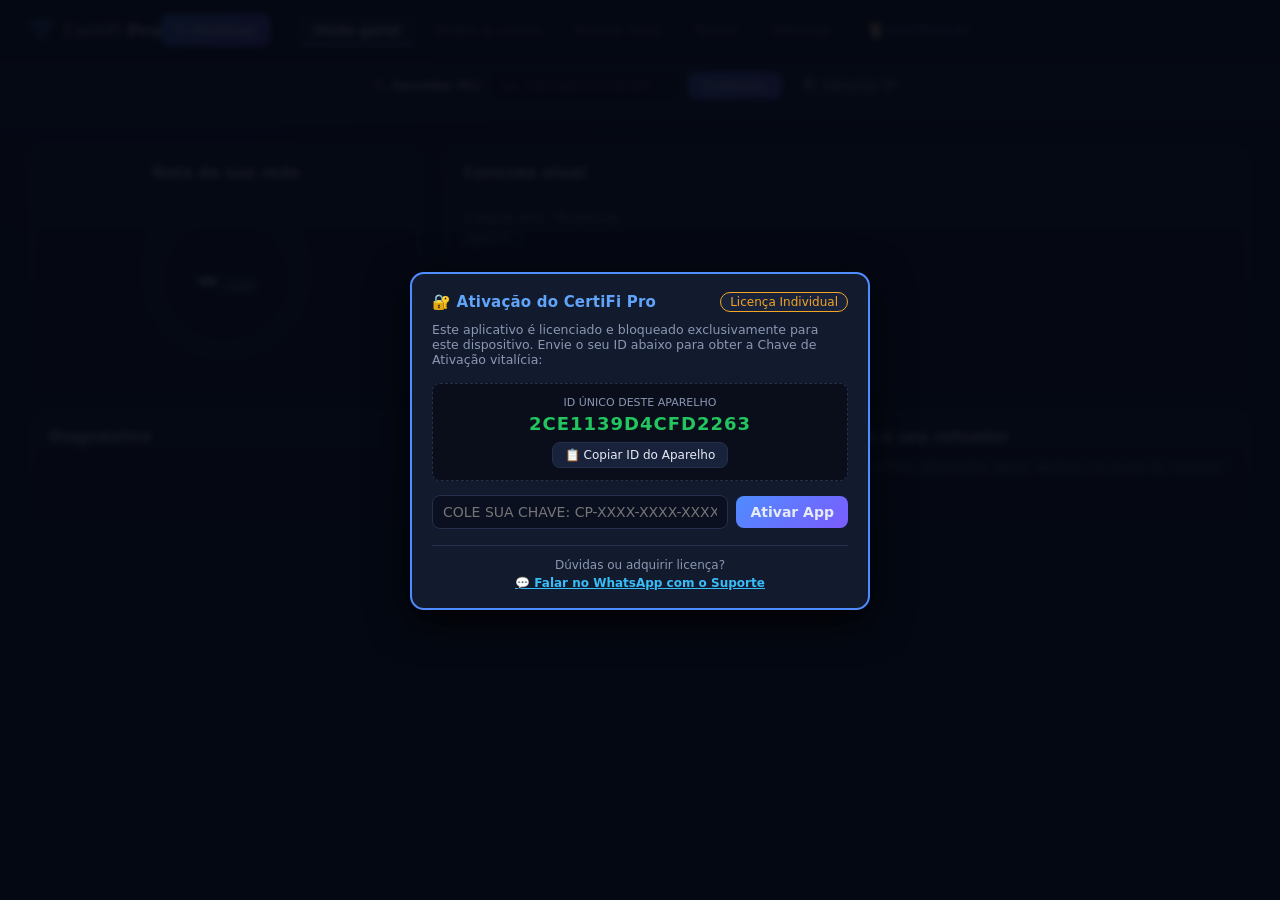
==== commit cd8154cb: "feat: offline licensing system with hardware device-lock and license generator" ====
--- a/android-app/app/src/main/assets/index.html
+++ b/android-app/app/src/main/assets/index.html
@@ -357,6 +357,36 @@
   </section>
 </main>
 
+<!-- MODAL DE ATIVAÇÃO / LICENÇA OFFLINE -->
+<div id="licenseModal" class="loading hidden" style="background: rgba(5,8,18,0.92); z-index: 9999; padding: 20px;">
+  <div class="card" style="max-width: 460px; width: 100%; border: 2px solid var(--accent); box-shadow: 0 10px 40px rgba(0,0,0,0.8); background: #121a2e;">
+    <div class="row between">
+      <h3 style="color:#60a5fa; margin: 0;">🔐 Ativação do CertiFi Pro</h3>
+      <span class="pill" style="color:var(--warn); border-color:var(--warn);">Licença Individual</span>
+    </div>
+    <p class="muted small" style="margin: 10px 0 16px;">
+      Este aplicativo é licenciado e bloqueado exclusivamente para este dispositivo. Envie o seu ID abaixo para obter a Chave de Ativação vitalícia:
+    </p>
+
+    <div style="background: #090e1a; padding: 12px; border-radius: 8px; border: 1px dashed var(--line); margin-bottom: 14px; text-align: center;">
+      <small class="muted" style="display:block; text-transform: uppercase; font-size: 11px;">ID Único deste Aparelho</small>
+      <b id="displayDeviceId" style="font-size: 18px; color: #22c55e; letter-spacing: 1px; display: block; margin-top: 4px; word-break: break-all;">CARREGANDO...</b>
+      <button id="btnCopyDevId" class="mt" style="font-size: 12px; padding: 5px 12px; margin-top: 8px;">📋 Copiar ID do Aparelho</button>
+    </div>
+
+    <div class="row gap mt">
+      <input id="inputLicenseKey" placeholder="Cole sua Chave: CP-XXXX-XXXX-XXXX" style="font-size: 14px; text-transform: uppercase;">
+      <button id="btnActivateLicense" class="primary" style="white-space: nowrap;">Ativar App</button>
+    </div>
+    <div id="licenseError" style="color: #ef4444; font-size: 12px; margin-top: 8px; display: none; font-weight: bold; text-align: center;"></div>
+
+    <div style="margin-top: 16px; border-top: 1px solid var(--line); padding-top: 12px; font-size: 12px; color: var(--muted); text-align: center;">
+      <span>Dúvidas ou adquirir licença?</span><br>
+      <a id="btnWhatsappSupport" href="#" target="_blank" style="color:#38bdf8; font-weight: bold; display: inline-block; margin-top: 4px;">💬 Falar no WhatsApp com o Suporte</a>
+    </div>
+  </div>
+</div>
+
 <div id="toast" class="toast hidden"></div>
 <div id="loading" class="loading hidden"><div class="spinner"></div><span id="loadingText">Analisando…</span></div>
 
--- a/android-app/app/src/main/assets/style.css
+++ b/android-app/app/src/main/assets/style.css
@@ -160,3 +160,20 @@
   #certPrintArea { padding: 15px !important; }
   #certPrintArea > div:nth-child(2) { grid-template-columns: 1fr !important; }
 }
+
+/* Regras de Impressão / PDF */
+@media print {
+  body { background: #fff !important; color: #000 !important; }
+  header, nav, #serverConfigBar, .header-top, .tab:not(#tab-certify), #tab-certify > .grid, #btnPrintCert, #toast, #loading {
+    display: none !important;
+  }
+  #tab-certify, #certPrintArea {
+    display: block !important;
+    border: none !important;
+    padding: 0 !important;
+    margin: 0 !important;
+    box-shadow: none !important;
+    background: #fff !important;
+    color: #000 !important;
+  }
+}
